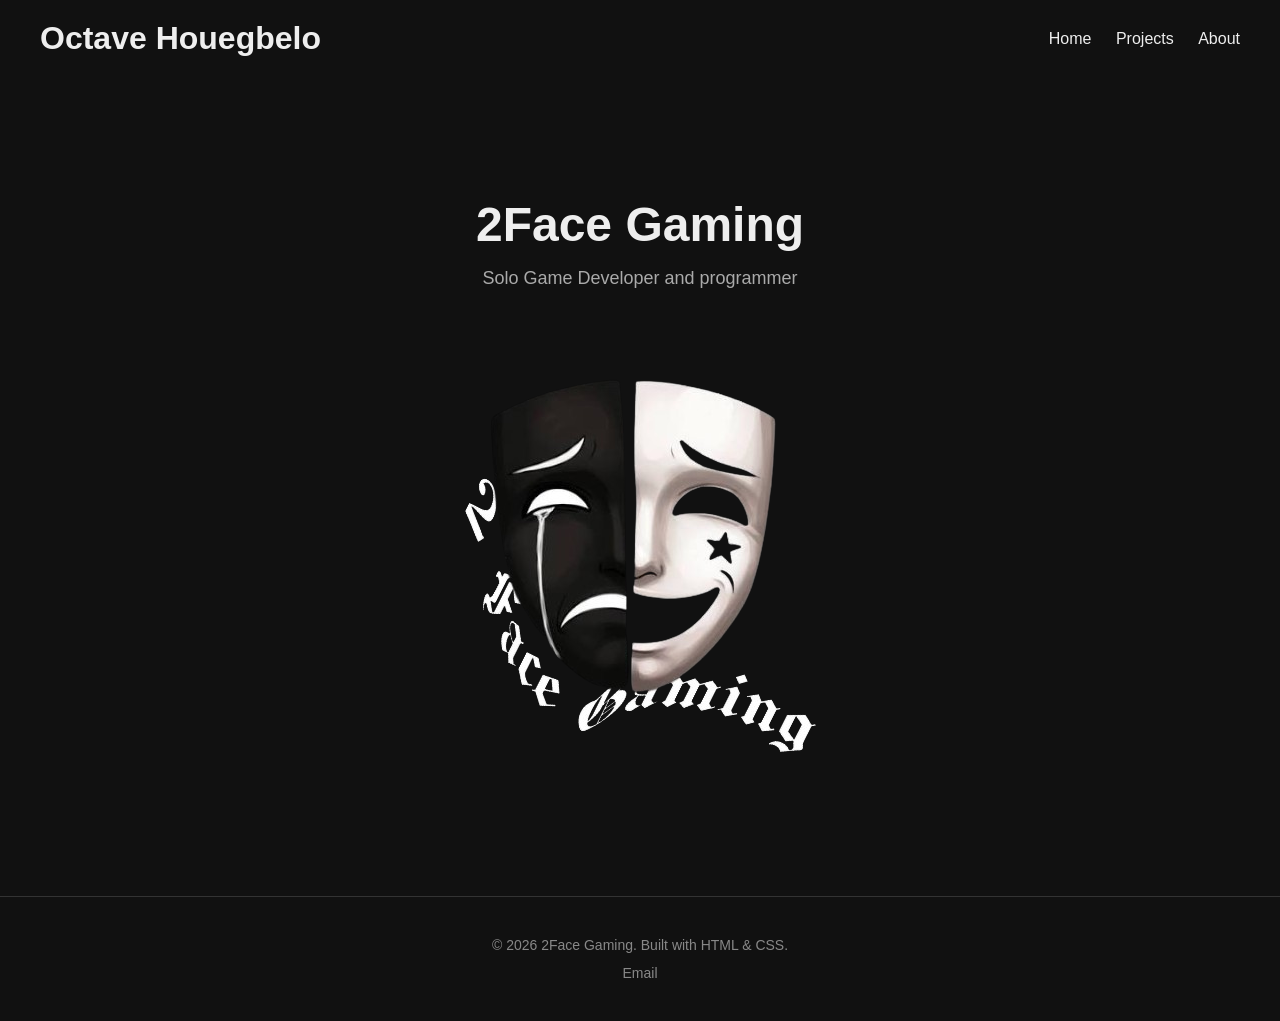
==== index.html @ 7482e9ea "Add files via upload" ====
<!DOCTYPE html>
<html lang="en">
<head>
  <meta charset="UTF-8">
  <meta name="viewport" content="width=device-width, initial-scale=1.0">
  <title>Octave Houegbelo — Portfolio</title>
  <link rel="stylesheet" href="style.css">
</head>
<body>

  <header>
    <h1>Octave Houegbelo</h1>
    <nav>
      <a href="index.html">Home</a>  
      <a href="projects.html">Projects</a>
      <a href="about.html">About</a>
    </nav>
  </header>

  <section class="hero">
    <h2>2Face Gaming</h2>
    <p>Solo Game Developer and programmer</p>
    <img src="images/Logo-removebg-preview.png">
  </section>

  <footer>
    <p>© 2026 2Face Gaming. Built with HTML & CSS.</p>
    <div class="socials">
      <a href="mailto: 2face_gaming@gmail.com">Email</a>
    </div>
  </footer>

</body>
</html>
---- style.css ----
* {
  margin: 0;
  padding: 0;
  box-sizing: border-box;
}

body {
  font-family: Arial, sans-serif;
  background-color: #111;
  color: #eee;
}

header {
  display: flex;
  justify-content: space-between;
  align-items: center;
  padding: 20px 40px;
}

nav a {
  color: #eee;
  text-decoration: none;
  margin-left: 20px;
  font-size: 16px;
}

nav a:hover {
  color: #aaa;
}

.hero {
  text-align: center;
  padding: 120px 20px;
}

.hero h2 {
  font-size: 48px;
  margin-bottom: 16px;
}

.hero p {
  font-size: 18px;
  color: #aaa;
}

.projects {
  padding: 80px 40px;
}

.projects h2 {
  text-align: center;
  font-size: 32px;
  margin-bottom: 40px;
}

.project-grid {
  display: grid;
  grid-template-columns: repeat(auto-fit, minmax(280px, 1fr));
  gap: 24px;
  max-width: 1000px;
  margin: 0 auto;
}

.project-card {
  background-color: #1a1a1a;
  border-radius: 8px;
  overflow: hidden;
  padding-bottom: 20px;
}

.project-card img {
  width: 100%;
  height: 250px;   /* was 180px */
  object-fit: cover;
  display: block;
}

.project-card h3 {
  margin: 16px 20px 8px;
}

.project-card p {
  margin: 0 20px 16px;
  color: #aaa;
  font-size: 14px;
}

.project-card a {
  display: inline-block;
  margin-left: 20px;
  color: #ed8f31;
  text-decoration: none;
  font-weight: bold;
}

.project-card a:hover {
  text-decoration: underline;
}

.about {
  max-width: 700px;
  margin: 0 auto;
  padding: 80px 20px;
  text-align: center;
}

.about h2 {
  font-size: 32px;
  margin-bottom: 20px;
}

.about p {
  color: #ccc;
  font-size: 16px;
  line-height: 1.6;
}

footer {
  text-align: center;
  padding: 40px 20px;
  border-top: 1px solid #333;
  color: #888;
  font-size: 14px;
}

.socials {
  margin-top: 12px;
}

.socials a {
  color: #888;
  text-decoration: none;
  margin: 0 10px;
}

.socials a:hover {
  color: #eee;
}
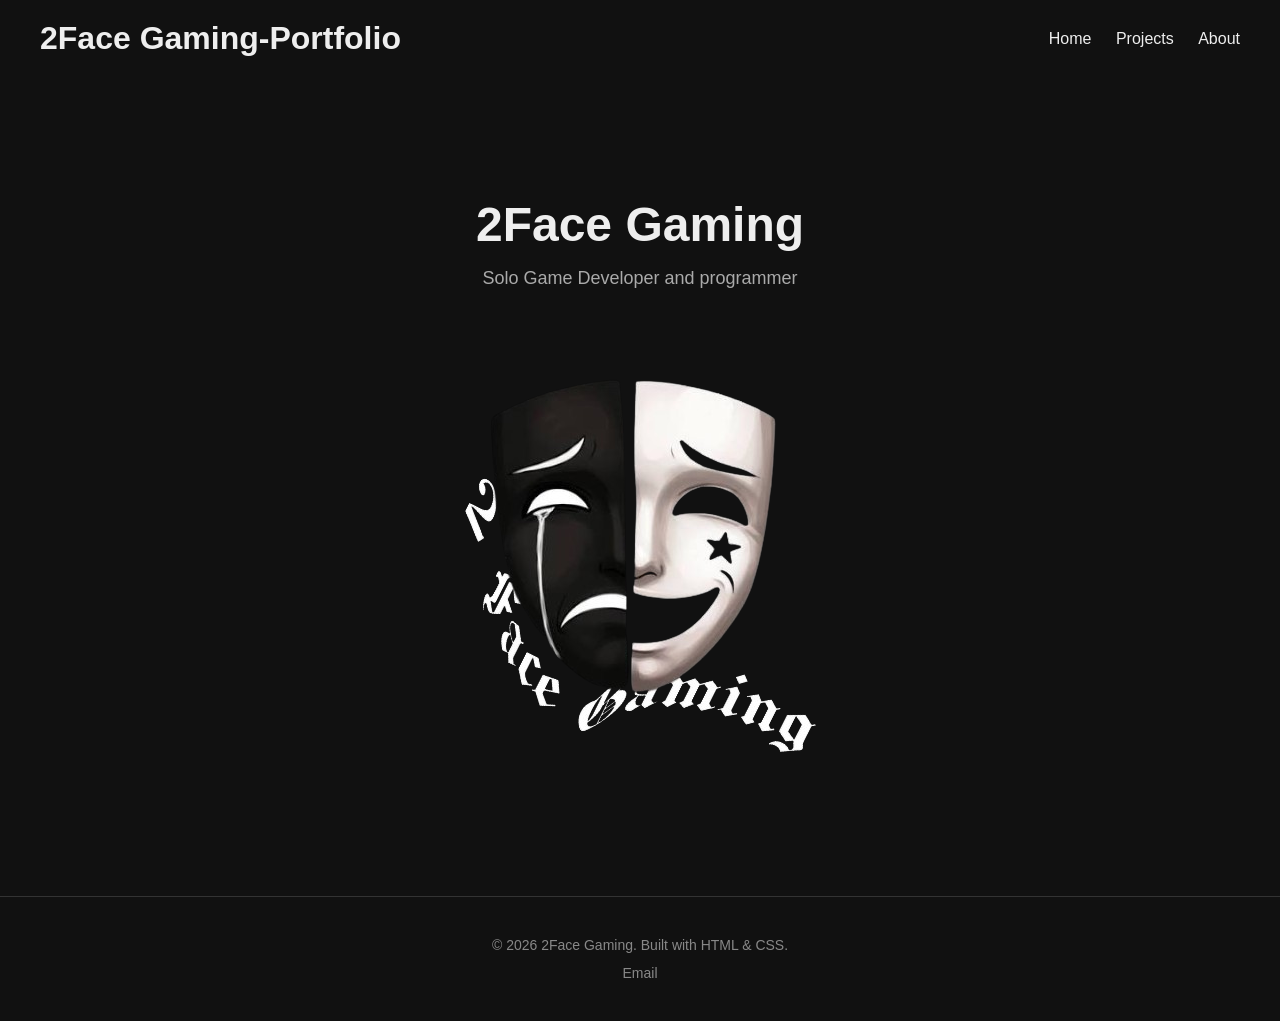
==== commit fa4fac77: "Add files via upload" ====
--- a/index.html
+++ b/index.html
@@ -9,7 +9,7 @@
 <body>
 
   <header>
-    <h1>Octave Houegbelo</h1>
+    <h1>2Face Gaming-Portfolio</h1>
     <nav>
       <a href="index.html">Home</a>  
       <a href="projects.html">Projects</a>
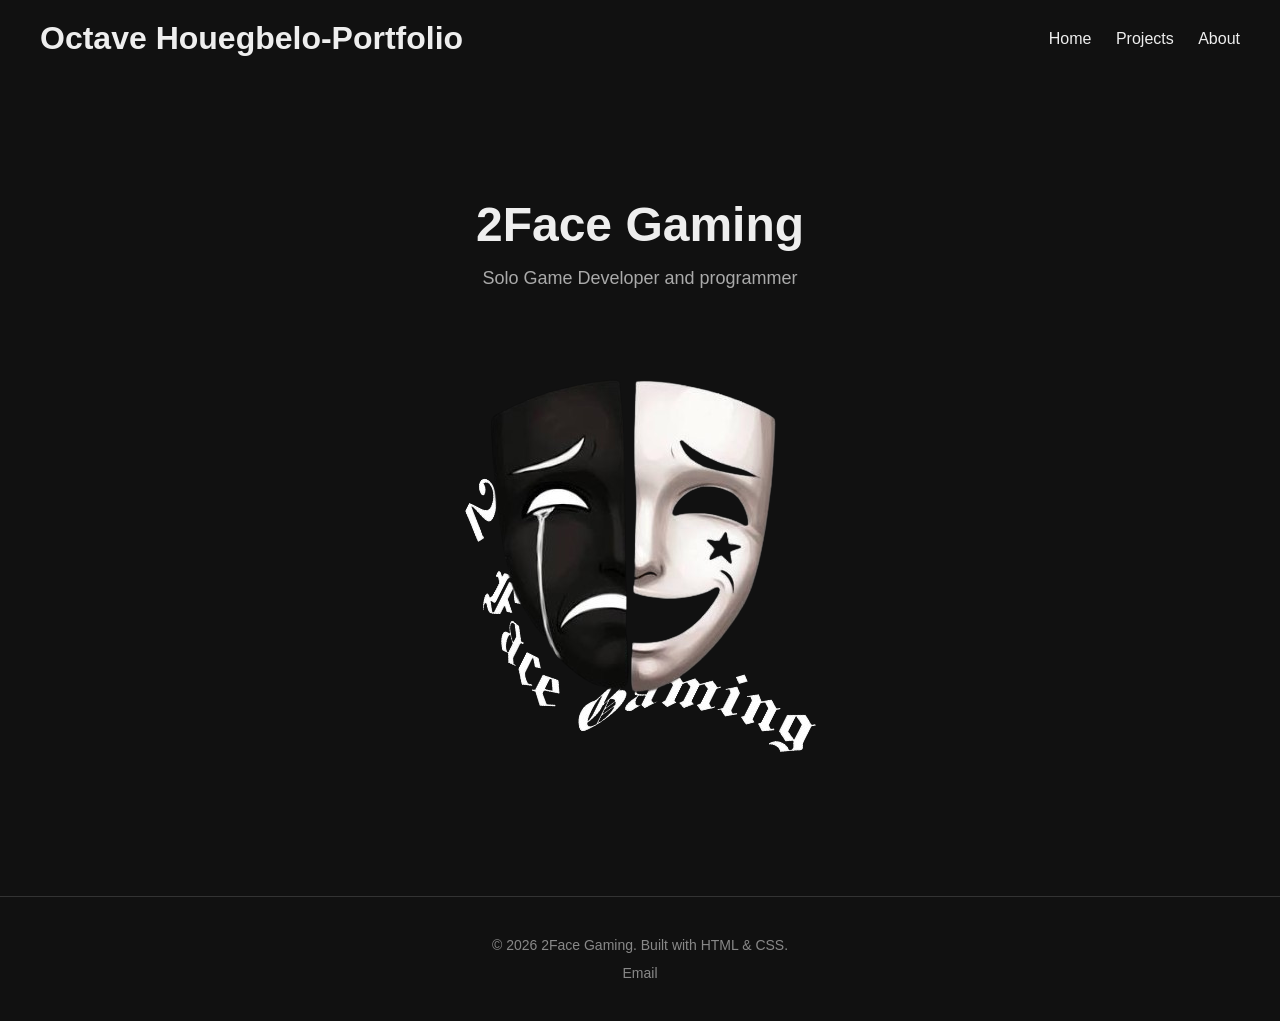
==== commit faf9a1e2: "Add files via upload" ====
--- a/index.html
+++ b/index.html
@@ -9,7 +9,7 @@
 <body>
 
   <header>
-    <h1>2Face Gaming-Portfolio</h1>
+    <h1>Octave Houegbelo-Portfolio</h1>
     <nav>
       <a href="index.html">Home</a>  
       <a href="projects.html">Projects</a>
@@ -26,7 +26,7 @@
   <footer>
     <p>© 2026 2Face Gaming. Built with HTML & CSS.</p>
     <div class="socials">
-      <a href="mailto: 2face_gaming@gmail.com">Email</a>
+      <a href="mailto:2face.gaming169@gmail.com">Email</a>
     </div>
   </footer>
 
--- a/style.css
+++ b/style.css
@@ -55,7 +55,7 @@
 
 .project-grid {
   display: grid;
-  grid-template-columns: repeat(auto-fit, minmax(280px, 1fr));
+  grid-template-columns: 1fr;
   gap: 24px;
   max-width: 1000px;
   margin: 0 auto;
@@ -135,4 +135,24 @@
 
 .socials a:hover {
   color: #eee;
+}
+
+.project-card .credits {
+  list-style: none;
+  margin: 0 20px 16px;
+  padding: 0;
+  font-size: 12px;
+  color: #777;
+}
+
+.project-card .credits li {
+  margin-bottom: 2px;
+}
+
+.about img {
+  display: block;
+  max-width: 300px; /* Adjust this number to make it smaller or larger */
+  height: auto;
+  margin: 0 auto 20px auto; /* Centers the image and adds space below it */
+  border-radius: 8px; /* Optional: gives the image nice rounded corners */
 }
